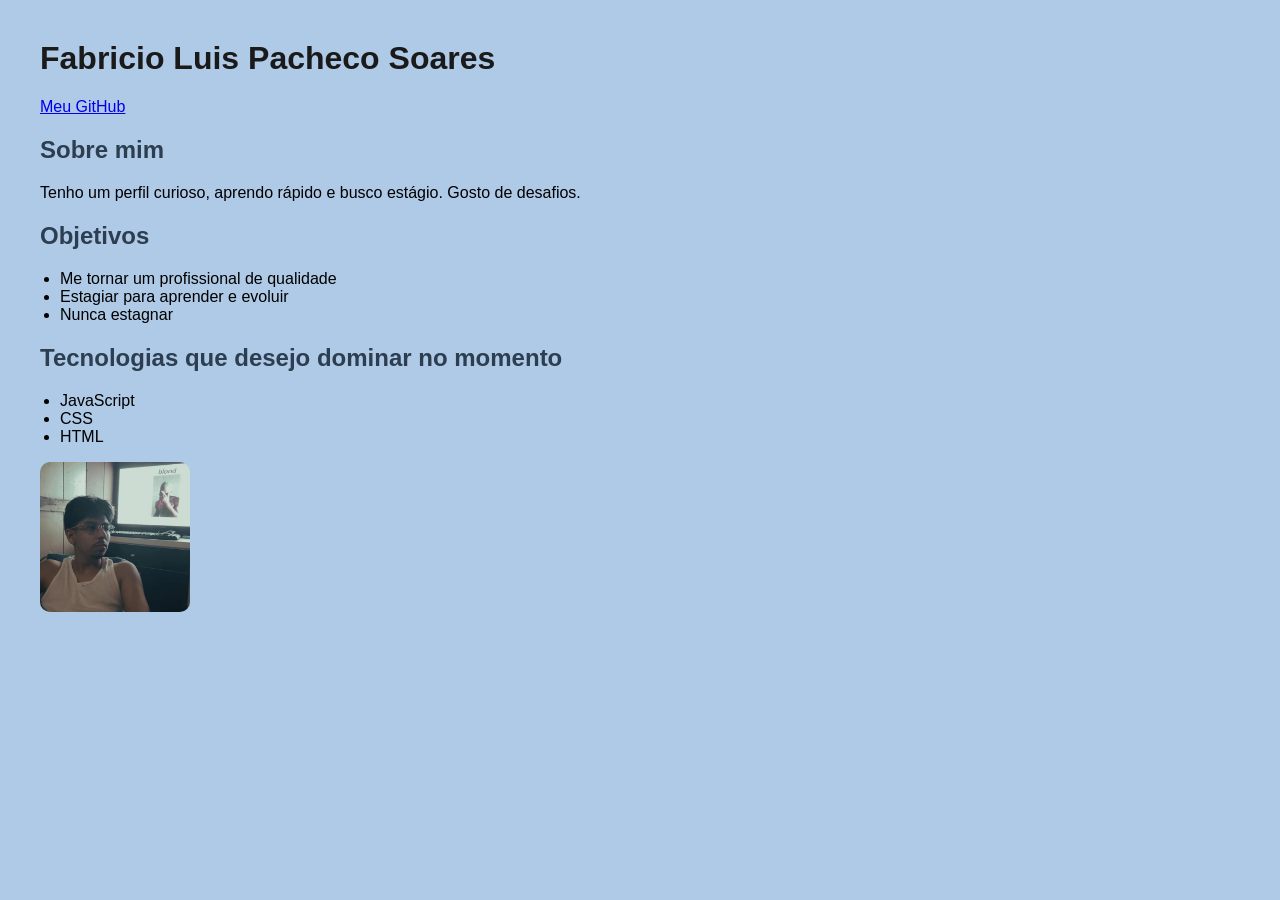
==== sobre-mim.html @ 21ea06c3 "meu primeiro projeto html" ====
<!DOCTYPE html>
<html lang="pt-br">
<head>
    <meta charset="UTF-8">
    <meta name="viewport" content="width=device-width, initial-scale=1.0">
    <title>Eu</title>
    <link rel="stylesheet" href="style.css">
</head>
<body>
    
    <h1>Fabricio Luis Pacheco Soares</h1>
    <p><a href="https://github.com/fabriciopacheco-sec" target="_blank">

    Meu GitHub</a></p>
    <h2>Sobre mim</h2>
    <p>Tenho um perfil curioso, aprendo rápido e busco estágio. Gosto de desafios.</p>
<h2>Objetivos</h2>
    
    <Ul>
        <li>Me tornar um profissional de qualidade</li>
        <li>Estagiar para aprender e evoluir</li>
        <li>Nunca estagnar</li>
    </Ul>
    <h2>Tecnologias que desejo dominar no momento</h2>
    <ul>
        <li>JavaScript</li>
        <li>CSS</li>
        <li>HTML</li>
    </ul>
    <img src="pfpprofissional.jpeg" alt="Minha foto profissional">
    
</body>
</html>
---- style.css ----
body {
    background-color: rgb(175, 202, 230);
    font-family: Arial, Helvetica, sans-serif;
    margin: 40px;
}

h1 {
    color: #1a1a1a;
}

h2 {
    color: #2c3e50;
}

ul {
    padding-left: 20px;
}

img {
    width: 150px;
    border-radius: 10px;
}
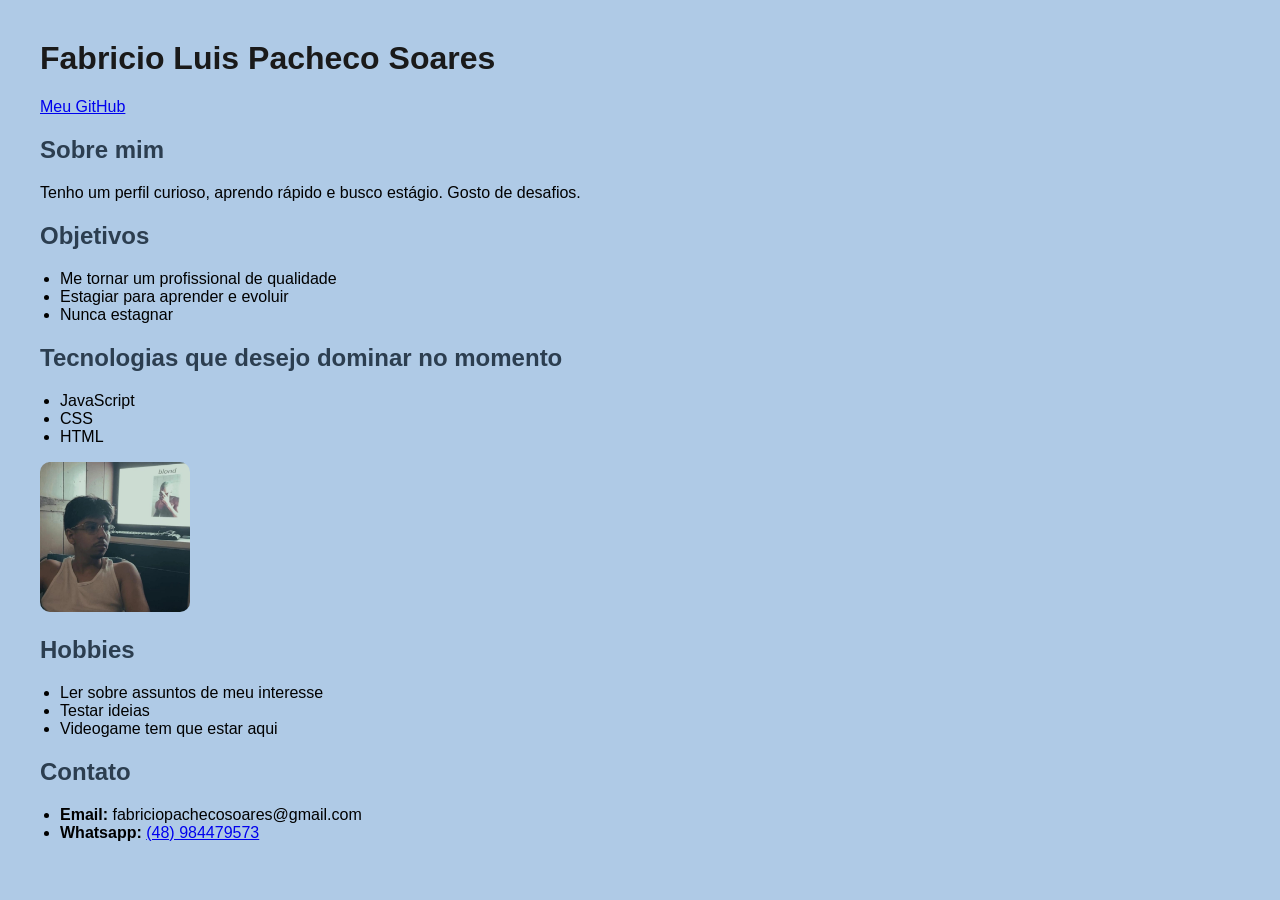
==== commit 6470db49: "melhorando minha página pessoal" ====
--- a/sobre-mim.html
+++ b/sobre-mim.html
@@ -28,6 +28,18 @@
         <li>HTML</li>
     </ul>
     <img src="pfpprofissional.jpeg" alt="Minha foto profissional">
+
+    <h2>Hobbies</h2>
+    <ul>
+        <li>Ler sobre assuntos de meu interesse</li>
+        <li>Testar ideias</li>
+        <li>Videogame tem que estar aqui</li>
+    </ul>
+    <h2>Contato</h2>
+    <ul>
+        <li><strong>Email:</strong> fabriciopachecosoares@gmail.com</li>
+        <li><strong>Whatsapp:</strong> <a href="https://api.whatsapp.com/send/?phone=5548984479573&text&type=phone_number&app_absent=0" target="_blank">(48) 984479573</a></li>
+    </ul>
     
 </body>
 </html>
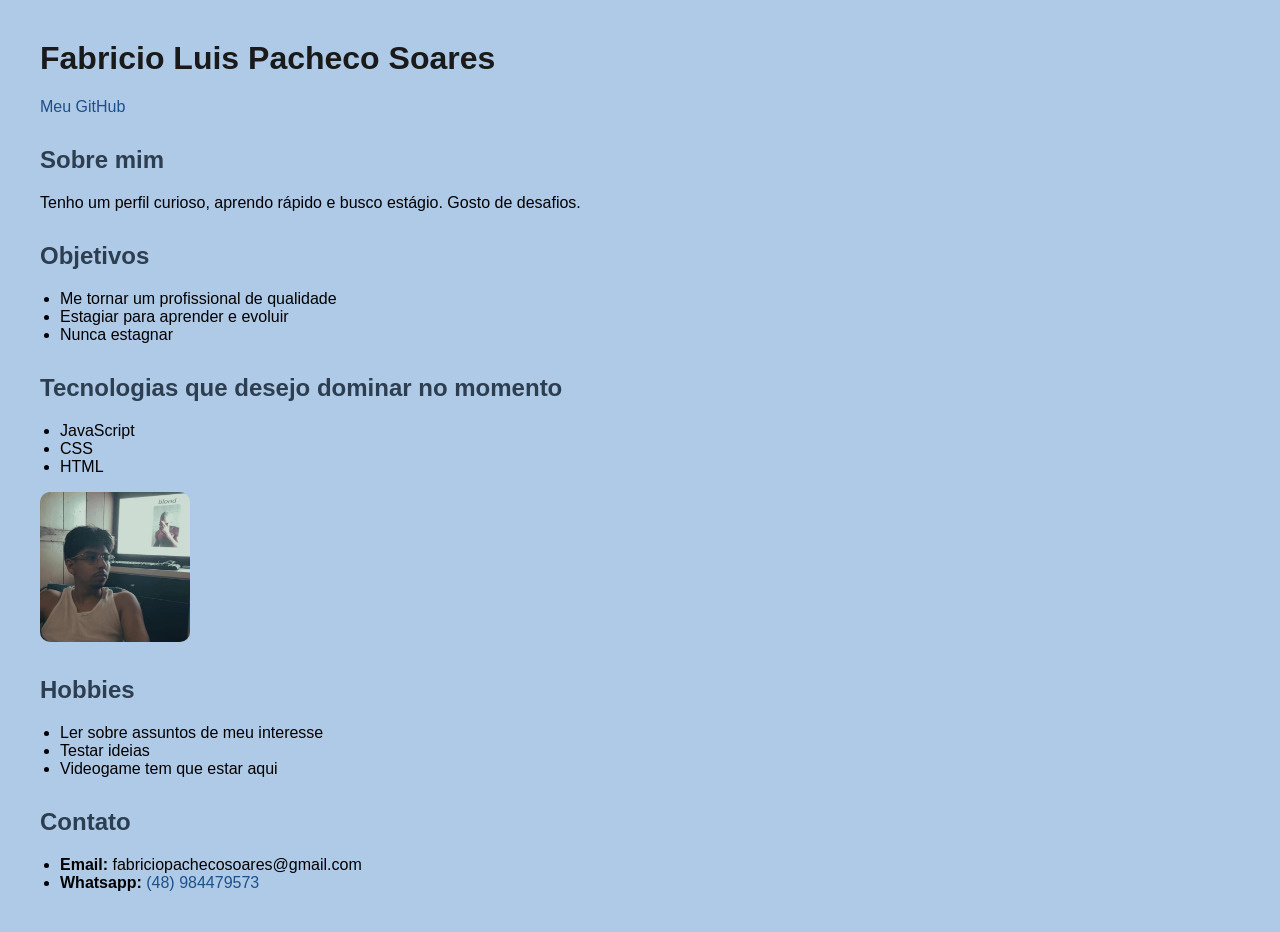
==== commit de02ee00: "adicionando header main e footer" ====
--- a/sobre-mim.html
+++ b/sobre-mim.html
@@ -8,38 +8,42 @@
 </head>
 <body>
     
-    <h1>Fabricio Luis Pacheco Soares</h1>
-    <p><a href="https://github.com/fabriciopacheco-sec" target="_blank">
-
-    Meu GitHub</a></p>
-    <h2>Sobre mim</h2>
-    <p>Tenho um perfil curioso, aprendo rápido e busco estágio. Gosto de desafios.</p>
-<h2>Objetivos</h2>
-    
-    <Ul>
-        <li>Me tornar um profissional de qualidade</li>
-        <li>Estagiar para aprender e evoluir</li>
-        <li>Nunca estagnar</li>
-    </Ul>
-    <h2>Tecnologias que desejo dominar no momento</h2>
-    <ul>
-        <li>JavaScript</li>
-        <li>CSS</li>
-        <li>HTML</li>
-    </ul>
-    <img src="pfpprofissional.jpeg" alt="Minha foto profissional">
-
-    <h2>Hobbies</h2>
-    <ul>
-        <li>Ler sobre assuntos de meu interesse</li>
-        <li>Testar ideias</li>
-        <li>Videogame tem que estar aqui</li>
-    </ul>
-    <h2>Contato</h2>
-    <ul>
-        <li><strong>Email:</strong> fabriciopachecosoares@gmail.com</li>
-        <li><strong>Whatsapp:</strong> <a href="https://api.whatsapp.com/send/?phone=5548984479573&text&type=phone_number&app_absent=0" target="_blank">(48) 984479573</a></li>
-    </ul>
+    <header>
+        <h1>Fabricio Luis Pacheco Soares</h1>
+        <p><a href="https://github.com/fabriciopacheco-sec" target="_blank">
+        Meu GitHub</a></p>
+    </header>
+    <main>
+        <h2>Sobre mim</h2>
+        <p>Tenho um perfil curioso, aprendo rápido e busco estágio. Gosto de desafios.</p>
+        <h2>Objetivos</h2>
+        
+        <ul>
+            <li>Me tornar um profissional de qualidade</li>
+            <li>Estagiar para aprender e evoluir</li>
+            <li>Nunca estagnar</li>
+        </ul>
+        <h2>Tecnologias que desejo dominar no momento</h2>
+        <ul>
+            <li>JavaScript</li>
+            <li>CSS</li>
+            <li>HTML</li>
+        </ul>
+        <img src="pfpprofissional.jpeg" alt="Minha foto profissional">
+        <h2>Hobbies</h2>
+        <ul>
+            <li>Ler sobre assuntos de meu interesse</li>
+            <li>Testar ideias</li>
+            <li>Videogame tem que estar aqui</li>
+        </ul>
+    </main>
+    <footer>
+        <h2>Contato</h2>
+        <ul>
+            <li><strong>Email:</strong> fabriciopachecosoares@gmail.com</li>
+            <li><strong>Whatsapp:</strong> <a href="https://api.whatsapp.com/send/?phone=5548984479573&text&type=phone_number&app_absent=0" target="_blank">(48) 984479573</a></li>
+        </ul>
+    </footer>
     
 </body>
 </html>
--- a/style.css
+++ b/style.css
@@ -10,6 +10,7 @@
 
 h2 {
     color: #2c3e50;
+    margin-top: 30px;
 }
 
 ul {
@@ -19,4 +20,12 @@
 img {
     width: 150px;
     border-radius: 10px;
+}
+a {
+    color: #1e4f8a;
+    text-decoration: none;
+}
+
+a:hover {
+    text-decoration: underline;
 }
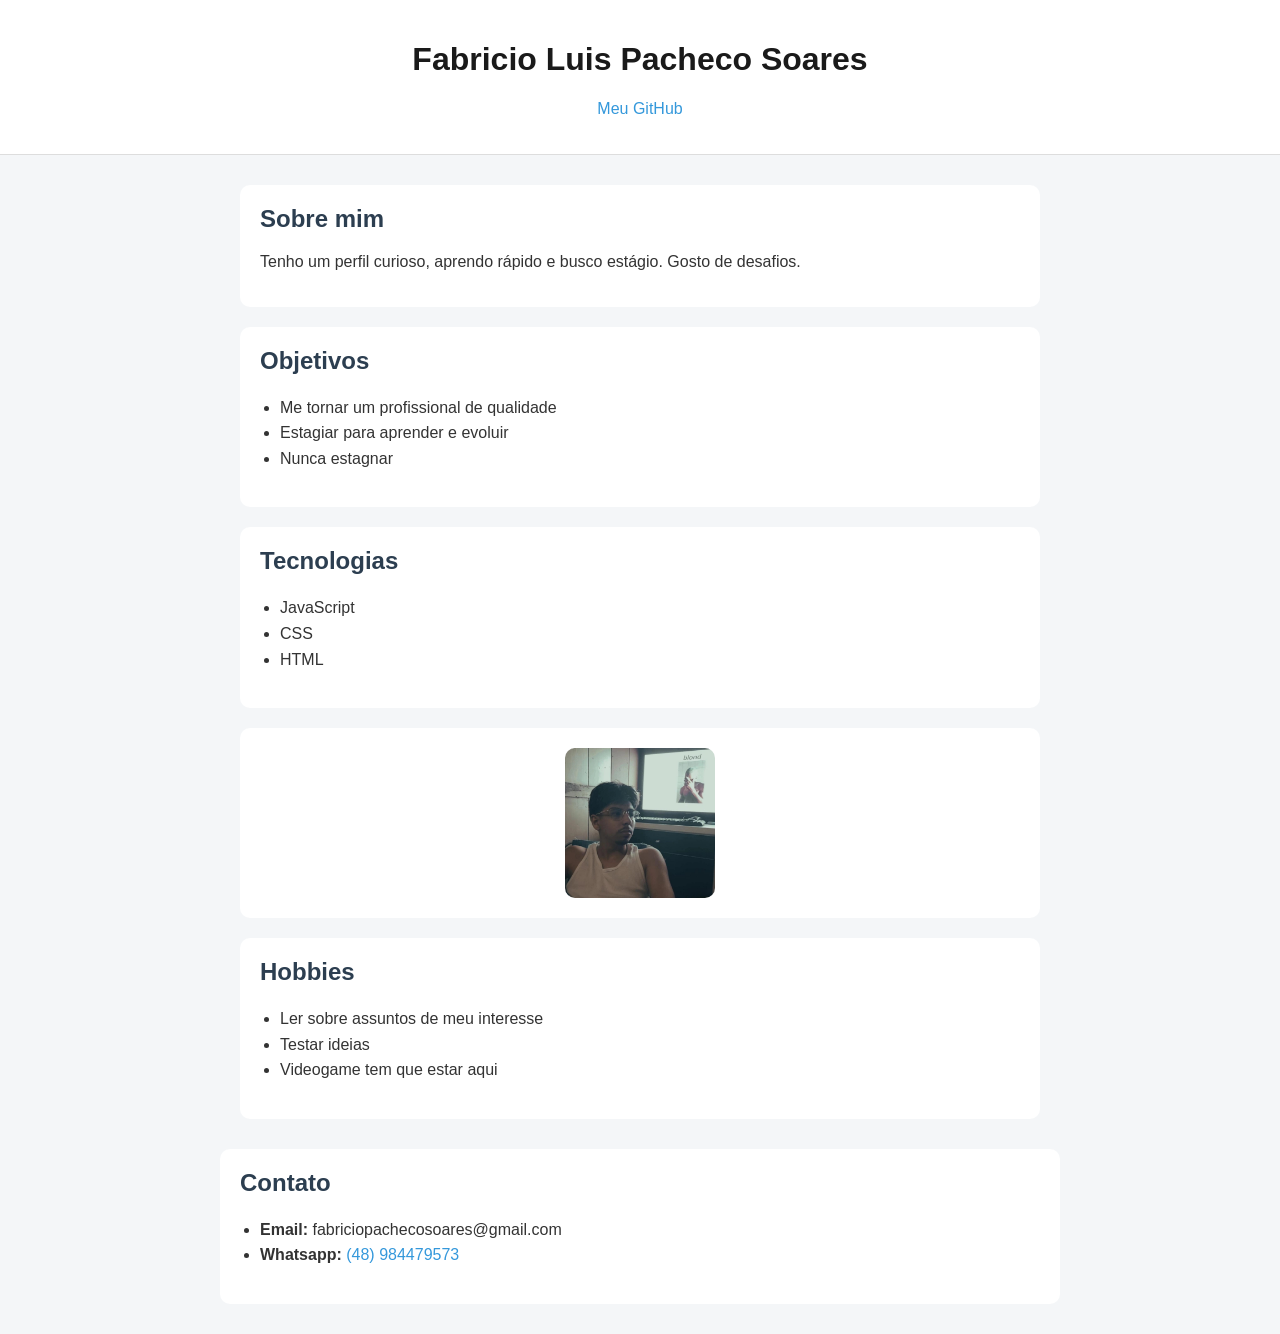
==== commit 494f4aa4: "refatorando layout e melhorando design" ====
--- a/sobre-mim.html
+++ b/sobre-mim.html
@@ -10,38 +10,60 @@
     
     <header>
         <h1>Fabricio Luis Pacheco Soares</h1>
-        <p><a href="https://github.com/fabriciopacheco-sec" target="_blank">
-        Meu GitHub</a></p>
+        <p>
+            <a href="https://github.com/fabriciopacheco-sec" target="_blank">
+                Meu GitHub
+            </a>
+        </p>
     </header>
+
     <main>
-        <h2>Sobre mim</h2>
-        <p>Tenho um perfil curioso, aprendo rápido e busco estágio. Gosto de desafios.</p>
-        <h2>Objetivos</h2>
-        
-        <ul>
-            <li>Me tornar um profissional de qualidade</li>
-            <li>Estagiar para aprender e evoluir</li>
-            <li>Nunca estagnar</li>
-        </ul>
-        <h2>Tecnologias que desejo dominar no momento</h2>
-        <ul>
-            <li>JavaScript</li>
-            <li>CSS</li>
-            <li>HTML</li>
-        </ul>
-        <img src="pfpprofissional.jpeg" alt="Minha foto profissional">
-        <h2>Hobbies</h2>
-        <ul>
-            <li>Ler sobre assuntos de meu interesse</li>
-            <li>Testar ideias</li>
-            <li>Videogame tem que estar aqui</li>
-        </ul>
+        <section>
+            <h2>Sobre mim</h2>
+            <p>Tenho um perfil curioso, aprendo rápido e busco estágio. Gosto de desafios.</p>
+        </section>
+
+        <section>
+            <h2>Objetivos</h2>
+            <ul>
+                <li>Me tornar um profissional de qualidade</li>
+                <li>Estagiar para aprender e evoluir</li>
+                <li>Nunca estagnar</li>
+            </ul>
+        </section>
+
+        <section>
+            <h2>Tecnologias</h2>
+            <ul>
+                <li>JavaScript</li>
+                <li>CSS</li>
+                <li>HTML</li>
+            </ul>
+        </section>
+
+        <section>
+            <img src="pfpprofissional.jpeg" alt="Minha foto profissional">
+        </section>
+
+        <section>
+            <h2>Hobbies</h2>
+            <ul>
+                <li>Ler sobre assuntos de meu interesse</li>
+                <li>Testar ideias</li>
+                <li>Videogame tem que estar aqui</li>
+            </ul>
+        </section>
     </main>
+
     <footer>
         <h2>Contato</h2>
         <ul>
             <li><strong>Email:</strong> fabriciopachecosoares@gmail.com</li>
-            <li><strong>Whatsapp:</strong> <a href="https://api.whatsapp.com/send/?phone=5548984479573&text&type=phone_number&app_absent=0" target="_blank">(48) 984479573</a></li>
+            <li><strong>Whatsapp:</strong> 
+                <a href="https://api.whatsapp.com/send/?phone=5548984479573" target="_blank">
+                    (48) 984479573
+                </a>
+            </li>
         </ul>
     </footer>
     
--- a/style.css
+++ b/style.css
@@ -1,31 +1,80 @@
 body {
-    background-color: rgb(175, 202, 230);
+    background-color: #f4f6f8;
     font-family: Arial, Helvetica, sans-serif;
-    margin: 40px;
+    margin: 0;
+}
+
+/* HEADER */
+header {
+    background-color: #ffffff;
+    text-align: center;
+    padding: 20px;
+    border-bottom: 1px solid #ddd;
 }
 
 h1 {
     color: #1a1a1a;
 }
 
+/* MAIN */
+main {
+    max-width: 800px;
+    margin: 30px auto;
+}
+
+/* SEÇÕES (CARDS) */
+section {
+    background-color: #ffffff;
+    padding: 20px;
+    border-radius: 10px;
+    margin-bottom: 20px;
+    transition: 0.2s;
+}
+
+section:hover {
+    transform: scale(1.01);
+}
+
+/* TÍTULOS */
 h2 {
     color: #2c3e50;
-    margin-top: 30px;
+    margin-top: 0;
 }
 
+/* TEXTO */
+p, li {
+    color: #333;
+}
+
+/* LISTAS */
 ul {
     padding-left: 20px;
+    line-height: 1.6;
 }
 
+/* IMAGEM */
 img {
     width: 150px;
     border-radius: 10px;
+    display: block;
+    margin: 0 auto;
 }
+
+/* LINKS */
 a {
-    color: #1e4f8a;
+    color: #3498db;
     text-decoration: none;
 }
 
 a:hover {
     text-decoration: underline;
+}
+
+/* FOOTER */
+footer {
+    max-width: 800px;
+    margin: 30px auto;
+    background-color: #ffffff;
+    padding: 20px;
+    border-radius: 10px;
 }
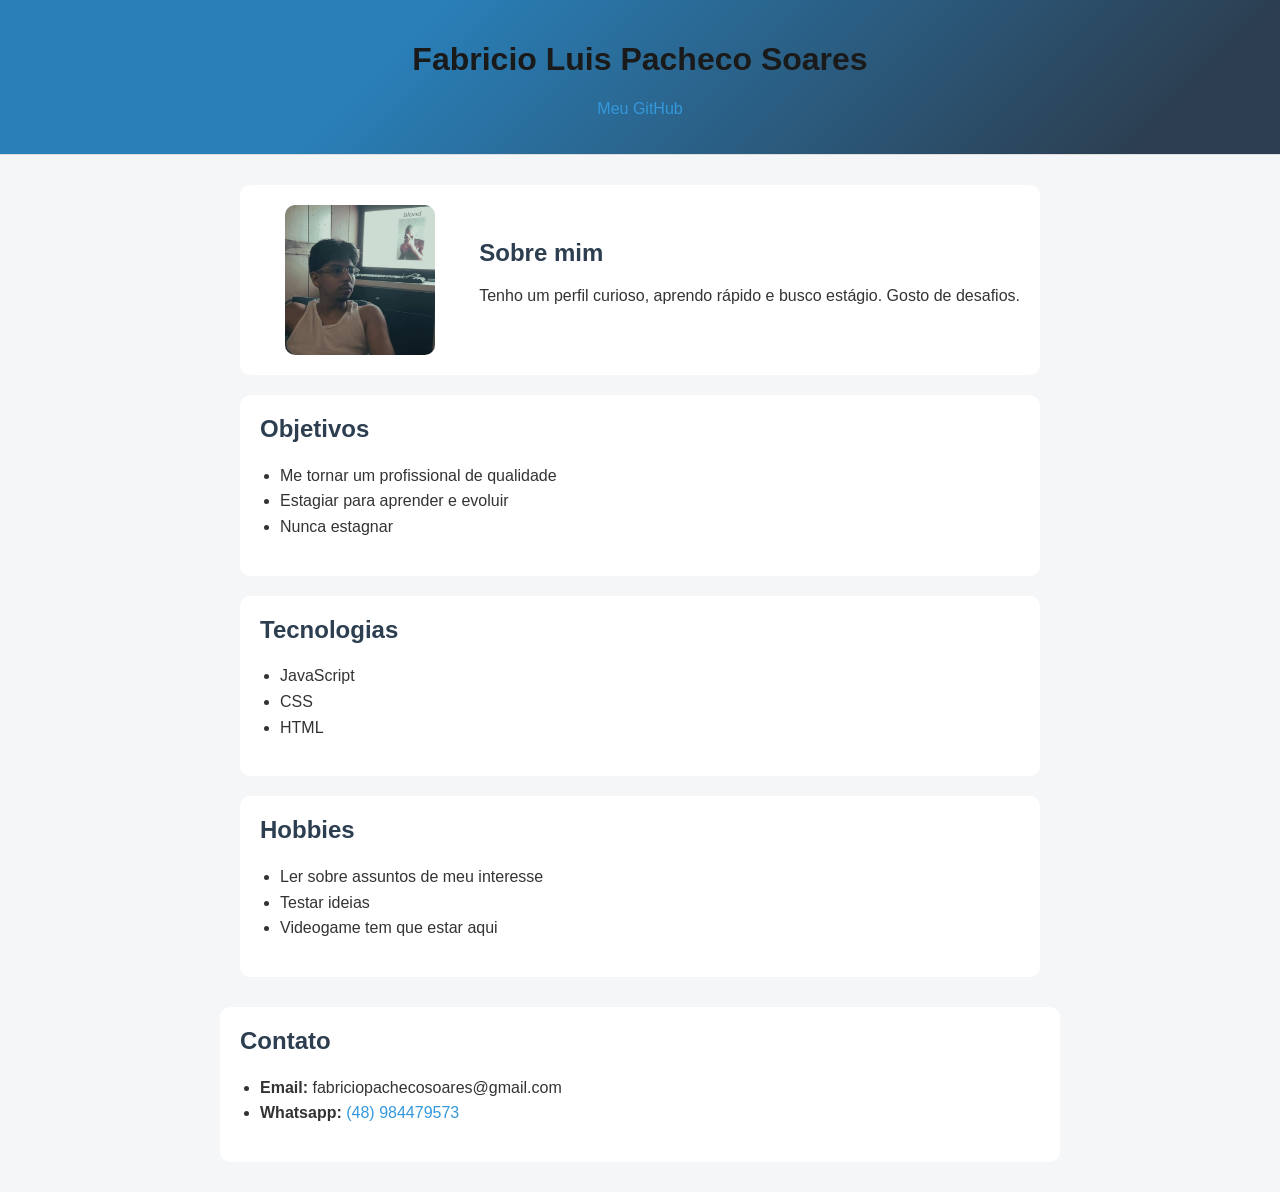
==== commit f3759a98: "melhorando aspectos visuais" ====
--- a/sobre-mim.html
+++ b/sobre-mim.html
@@ -18,9 +18,15 @@
     </header>
 
     <main>
-        <section>
-            <h2>Sobre mim</h2>
-            <p>Tenho um perfil curioso, aprendo rápido e busco estágio. Gosto de desafios.</p>
+        <section class="sobre">
+            <img src="pfpprofissional.jpeg" alt="Minha foto profissional">
+            
+            <div>
+                <h2>Sobre mim</h2>
+                <p>Tenho um perfil curioso, aprendo rápido e busco estágio. Gosto de desafios.</p>
+            </div>
+            
+
         </section>
 
         <section>
@@ -39,10 +45,6 @@
                 <li>CSS</li>
                 <li>HTML</li>
             </ul>
-        </section>
-
-        <section>
-            <img src="pfpprofissional.jpeg" alt="Minha foto profissional">
         </section>
 
         <section>
--- a/style.css
+++ b/style.css
@@ -6,6 +6,9 @@
 
 /* HEADER */
 header {
+
+    background: linear-gradient(135deg, #2980b9 30%, #2c3e50 90%);
+
     background-color: #ffffff;
     text-align: center;
     padding: 20px;
@@ -77,4 +80,11 @@
     background-color: #ffffff;
     padding: 20px;
     border-radius: 10px;
+}
+
+.sobre {
+    display: flex;
+    align-items: center;
+    justify-content: space-between;
+    gap: 20px;
 }
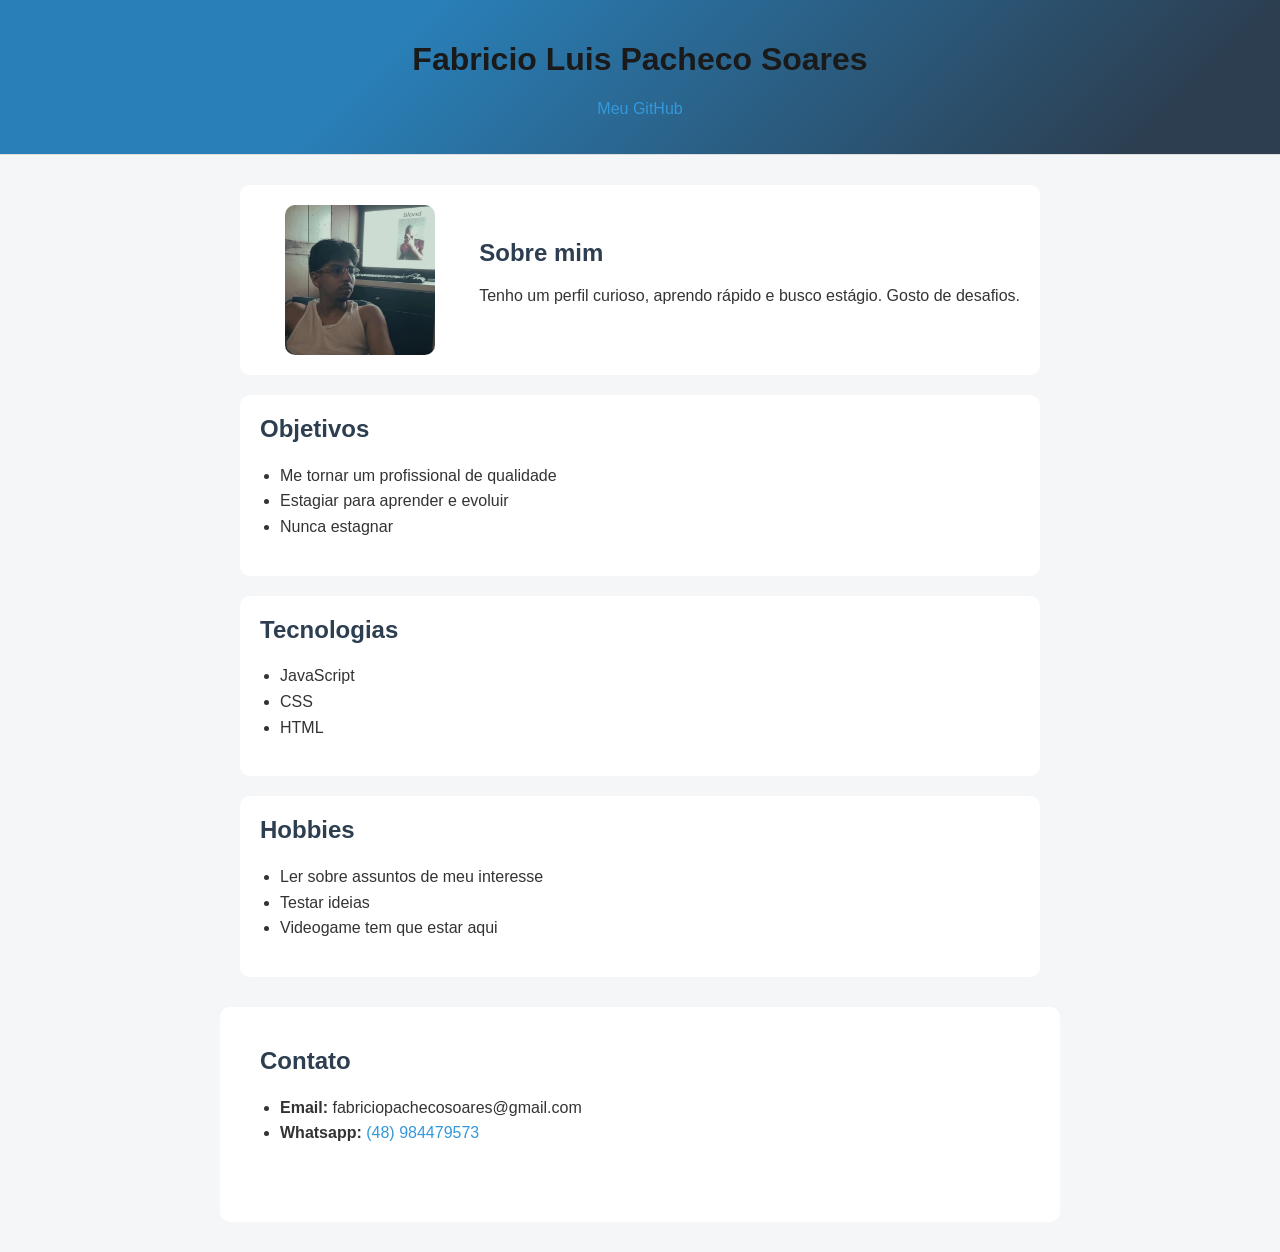
==== commit b0035f49: "colocando section em contatos" ====
--- a/sobre-mim.html
+++ b/sobre-mim.html
@@ -58,15 +58,18 @@
     </main>
 
     <footer>
-        <h2>Contato</h2>
-        <ul>
-            <li><strong>Email:</strong> fabriciopachecosoares@gmail.com</li>
-            <li><strong>Whatsapp:</strong> 
-                <a href="https://api.whatsapp.com/send/?phone=5548984479573" target="_blank">
-                    (48) 984479573
-                </a>
-            </li>
-        </ul>
+
+        <section>
+            <h2>Contato</h2>
+            <ul>
+                <li><strong>Email:</strong> fabriciopachecosoares@gmail.com</li>
+                <li><strong>Whatsapp:</strong>
+                    <a href="https://api.whatsapp.com/send/?phone=5548984479573" target="_blank">
+                        (48) 984479573
+                    </a>
+                </li>
+            </ul>
+        </section>
     </footer>
     
 </body>
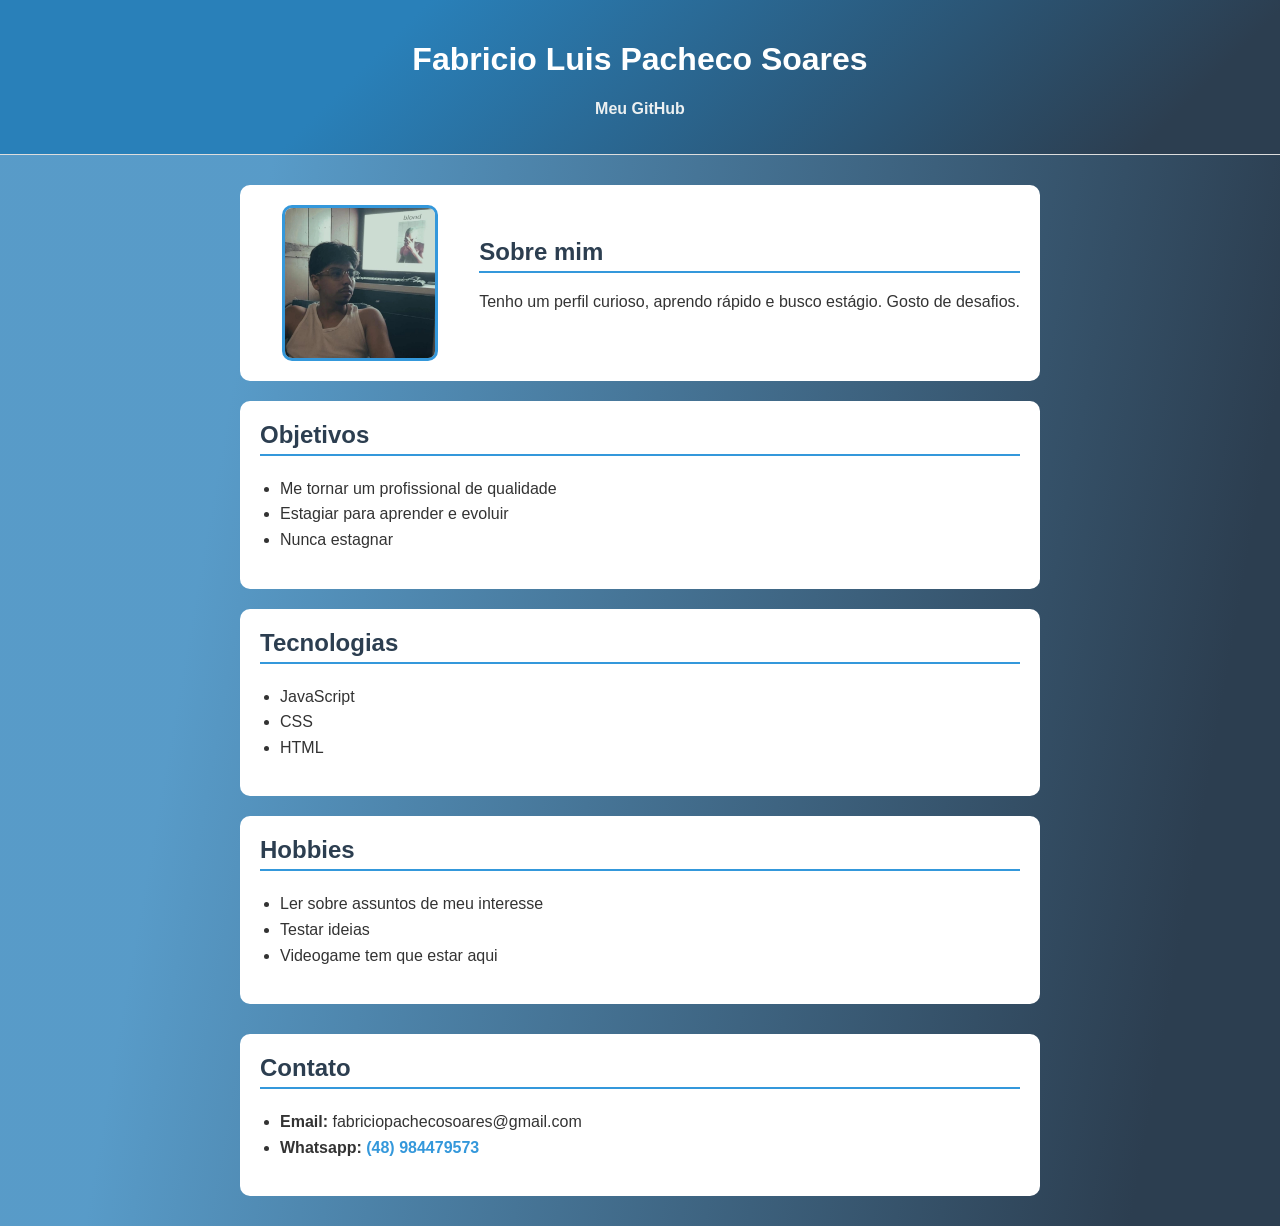
==== commit 25357d14: "adicionando responsividade" ====
--- a/sobre-mim.html
+++ b/sobre-mim.html
@@ -59,7 +59,7 @@
 
     <footer>
 
-        <section>
+        
             <h2>Contato</h2>
             <ul>
                 <li><strong>Email:</strong> fabriciopachecosoares@gmail.com</li>
@@ -69,7 +69,7 @@
                     </a>
                 </li>
             </ul>
-        </section>
+        
     </footer>
     
 </body>
--- a/style.css
+++ b/style.css
@@ -1,5 +1,5 @@
 body {
-    background-color: #f4f6f8;
+    background: linear-gradient(100deg,#297fb9c7 20%, #2c3e50 90%);
     font-family: Arial, Helvetica, sans-serif;
     margin: 0;
 }
@@ -8,15 +8,18 @@
 header {
 
     background: linear-gradient(135deg, #2980b9 30%, #2c3e50 90%);
-
-    background-color: #ffffff;
     text-align: center;
     padding: 20px;
     border-bottom: 1px solid #ddd;
+    
+}
+
+header a {
+    color: #ecf0f1;
 }
 
 h1 {
-    color: #1a1a1a;
+    color: #ffffff;
 }
 
 /* MAIN */
@@ -31,7 +34,7 @@
     padding: 20px;
     border-radius: 10px;
     margin-bottom: 20px;
-    transition: 0.2s;
+    transition: transform 0.2s;
 }
 
 section:hover {
@@ -40,6 +43,9 @@
 
 /* TÍTULOS */
 h2 {
+    border-bottom: 2px solid #3498db;
+    padding-bottom: 5px;
+    margin-bottom: 20px;
     color: #2c3e50;
     margin-top: 0;
 }
@@ -57,6 +63,7 @@
 
 /* IMAGEM */
 img {
+    border: 3px solid #3498db;
     width: 150px;
     border-radius: 10px;
     display: block;
@@ -65,6 +72,7 @@
 
 /* LINKS */
 a {
+    font-weight: bold;
     color: #3498db;
     text-decoration: none;
 }
@@ -80,6 +88,8 @@
     background-color: #ffffff;
     padding: 20px;
     border-radius: 10px;
+    box-sizing: border-box;
+    
 }
 
 .sobre {
@@ -87,4 +97,148 @@
     align-items: center;
     justify-content: space-between;
     gap: 20px;
-}+}
+
+/* RESPONSIVIDADE */
+
+/* Mobile - até 480px */
+@media (max-width: 480px) {
+    body {
+        background: linear-gradient(100deg, #297fb9c7 20%, #2c3e50 90%);
+        background-attachment: fixed;
+    }
+
+    header {
+        padding: 15px;
+    }
+
+    h1 {
+        font-size: 24px;
+        margin: 10px 0;
+    }
+
+    header p {
+        margin: 10px 0;
+    }
+
+    main {
+        max-width: 100%;
+        margin: 15px;
+        padding: 0 10px;
+    }
+
+    section {
+        padding: 15px;
+        margin-bottom: 15px;
+    }
+
+    h2 {
+        font-size: 20px;
+        padding-bottom: 8px;
+        margin-bottom: 15px;
+    }
+
+    p, li {
+        font-size: 14px;
+    }
+
+    img {
+        width: 120px;
+        height: auto;
+    }
+
+    .sobre {
+        flex-direction: column;
+        text-align: center;
+        gap: 15px;
+    }
+
+    .sobre img {
+        margin: 0 auto;
+    }
+
+    footer {
+        max-width: 100%;
+        margin: 15px;
+        padding: 15px;
+    }
+
+    ul {
+        padding-left: 20px;
+    }
+}
+
+/* Tablet - de 481px a 768px */
+@media (min-width: 481px) and (max-width: 768px) {
+    body {
+        background-attachment: fixed;
+    }
+
+    header {
+        padding: 18px;
+    }
+
+    h1 {
+        font-size: 28px;
+        margin: 12px 0;
+    }
+
+    main {
+        max-width: 90%;
+        margin: 25px auto;
+    }
+
+    section {
+        padding: 18px;
+        margin-bottom: 18px;
+    }
+
+    h2 {
+        font-size: 22px;
+    }
+
+    img {
+        width: 140px;
+        height: auto;
+    }
+
+    .sobre {
+        flex-direction: column;
+        align-items: center;
+        text-align: center;
+        gap: 15px;
+    }
+
+    footer {
+        max-width: 90%;
+        margin: 25px auto;
+        padding: 18px;
+    }
+}
+
+/* Desktop - acima de 769px */
+@media (min-width: 769px) {
+    main {
+        max-width: 800px;
+    }
+
+    .sobre {
+        flex-direction: row;
+        justify-content: space-between;
+    }
+
+    header {
+        padding: 20px;
+    }
+
+    section {
+        padding: 20px;
+    }
+
+    footer {
+        max-width: 800px;
+    }
+}
+
+
+    
